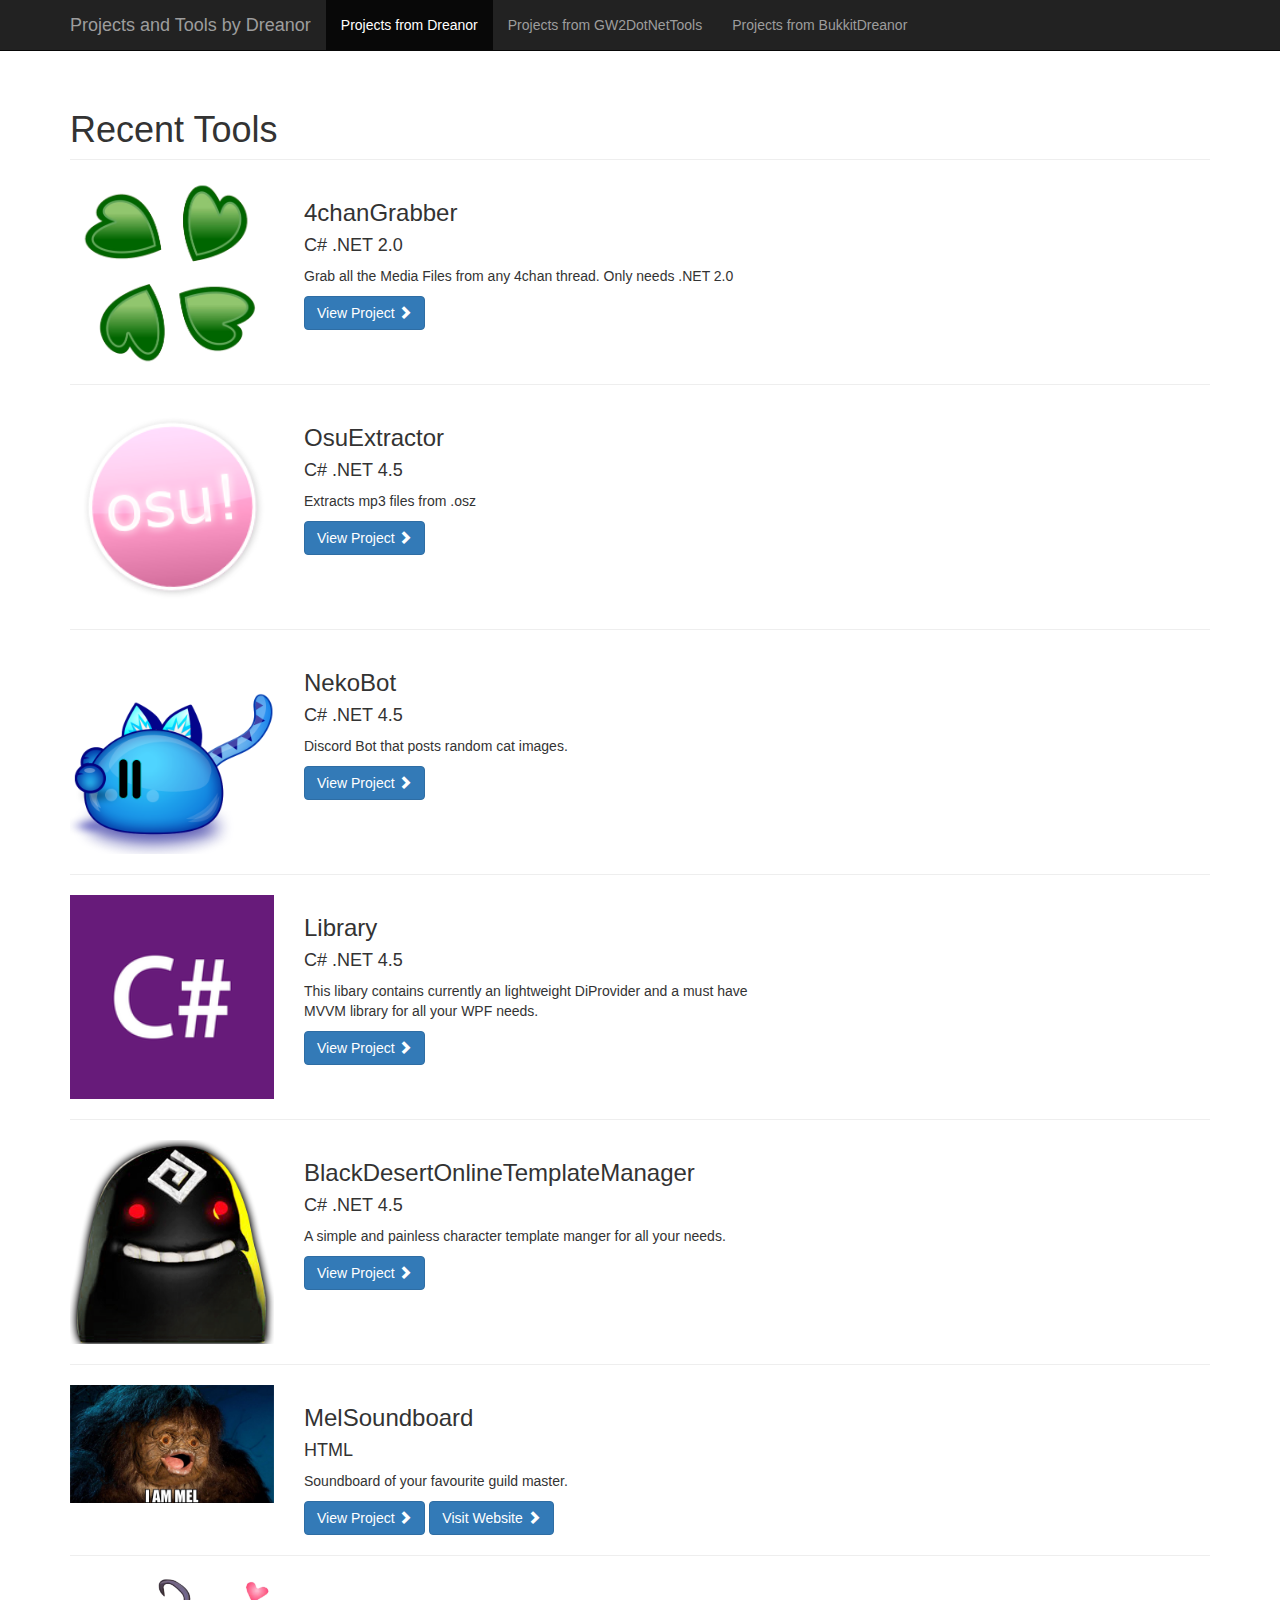
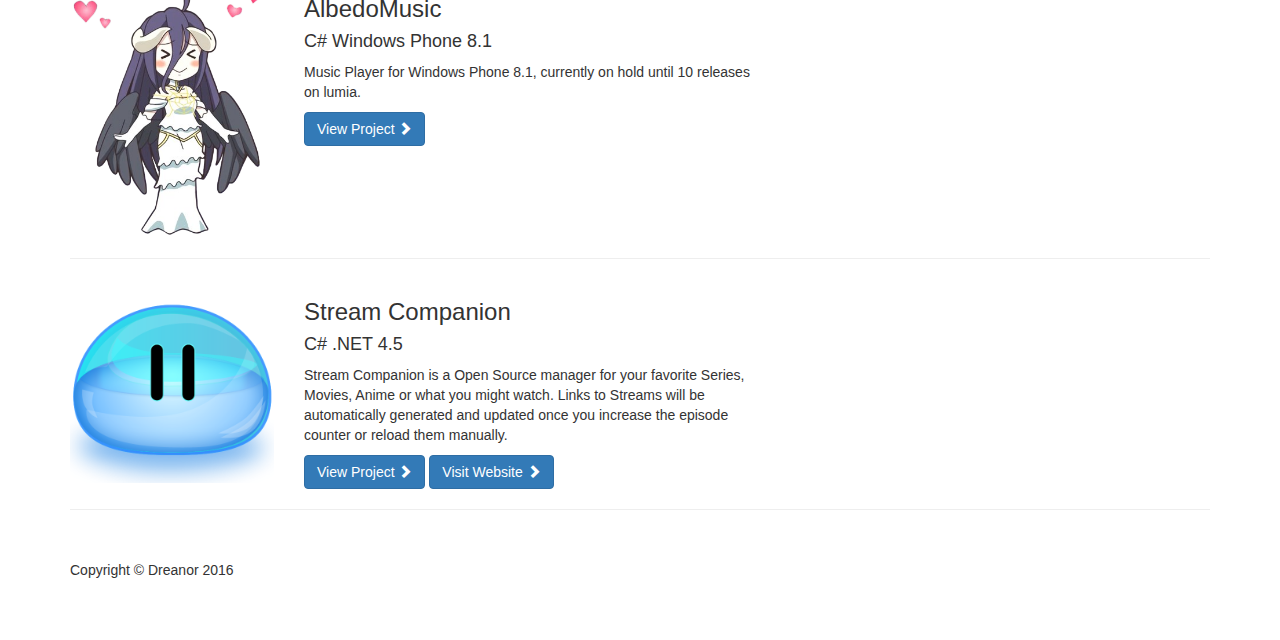
==== index.html @ 73c826e4 "Update index.html" ====
﻿<!DOCTYPE html>
<html lang="en">

<head>
	<meta charset="utf-8">
	<meta http-equiv="X-UA-Compatible" content="IE=edge">
	<meta name="viewport" content="width=device-width, initial-scale=1">
	<meta name="description" content="">
	<meta name="author" content="">

	<title>Projects and Tools by Dreanor</title>

	<!-- Bootstrap Core CSS -->
	<link href="css/bootstrap.min.css" rel="stylesheet">

	<!-- Custom CSS -->
	<link href="css/1-col-portfolio.css" rel="stylesheet">
</head>

<body>
	<nav class="navbar navbar-inverse navbar-fixed-top" role="navigation">
		<div class="container">
			<div class="navbar-header">
				<a class="navbar-brand">Projects and Tools by Dreanor</a>
			</div>
			<div class="collapse navbar-collapse" id="bs-example-navbar-collapse-1">
				<ul class="nav navbar-nav">
					<li class="active">
						<a href="index.html">Projects from Dreanor</a>
					</li>
					<li>
						<a href="pages/gw2dotnettools.html">Projects from GW2DotNetTools</a>
					</li>
					<li>
						<a href="pages/bukkitdreanor.html">Projects from BukkitDreanor</a>
					</li>
				</ul>
			</div>
		</div>
	</nav>

	<div class="container">
		<div class="row">
			<div class="col-lg-12">
				<h1 class="page-header">Recent Tools</h1>
			</div>
		</div>
		<div class="row">
			<div class="col-md-7">
				<a href="#">
					<img class="img-responsive" src="img/4changrabber.png" alt="">
				</a>
			</div>
			<div class="col-md-5">
				<h3>4chanGrabber</h3>
				<h4>C# .NET 2.0</h4>
				<p>Grab all the Media Files from any 4chan thread. Only needs .NET 2.0</p>
				<a class="btn btn-primary" href="https://github.com/dreanor/4chanGrabber">View Project <span class="glyphicon glyphicon-chevron-right"></span></a>
			</div>
		</div>
		<hr>
		<div class="row">
			<div class="col-md-7">
				<a href="#">
					<img class="img-responsive" src="img/osuextractor.png" alt="">
				</a>
			</div>
			<div class="col-md-5">
				<h3>OsuExtractor</h3>
				<h4>C# .NET 4.5</h4>
				<p>Extracts mp3 files from .osz</p>
				<a class="btn btn-primary" href="https://github.com/dreanor/OsuExtractor">View Project <span class="glyphicon glyphicon-chevron-right"></span></a>
			</div>
		</div>

		<hr>

	  <div class="row">
			<div class="col-md-7">
				<a href="#">
					<img class="img-responsive" src="img/nekobot.png" alt="">
				</a>
			</div>
			<div class="col-md-5">
				<h3>NekoBot</h3>
				<h4>C# .NET 4.5</h4>
				<p>Discord Bot that posts random cat images.</p>
				<a class="btn btn-primary" href="https://github.com/dreanor/NekoBot">View Project <span class="glyphicon glyphicon-chevron-right"></span></a>
			</div>
		</div>

		<hr>
		
		<div class="row">
			<div class="col-md-7">
				<a href="#">
					<img class="img-responsive" src="img/c.png" alt="">
				</a>
			</div>
			<div class="col-md-5">
				<h3>Library</h3>
				<h4>C# .NET 4.5</h4>
				<p>This libary contains currently an lightweight DiProvider and a must have MVVM library for all your WPF needs. </p>
				<a class="btn btn-primary" href="https://github.com/dreanor/Library">View Project <span class="glyphicon glyphicon-chevron-right"></span></a>
			</div>
		</div>

		<hr>

		<div class="row">
			<div class="col-md-7">
				<a href="#">
					<img class="img-responsive" src="img/bdotm.png" alt="">
				</a>
			</div>
			<div class="col-md-5">
				<h3>BlackDesertOnlineTemplateManager</h3>
				<h4>C# .NET 4.5</h4>
				<p>A simple and painless character template manger for all your needs.</p>
				<a class="btn btn-primary" href="https://github.com/dreanor/BlackDesertOnlineTemplateManager">View Project <span class="glyphicon glyphicon-chevron-right"></span></a>
			</div>
		</div>

		<hr>

		<div class="row">
			<div class="col-md-7">
				<a href="#">
					<img class="img-responsive" src="img/mel.jpg" alt="">
				</a>
			</div>
			<div class="col-md-5">
				<h3>MelSoundboard</h3>
				<h4>HTML</h4>
				<p>Soundboard of your favourite guild master.</p>
				<a class="btn btn-primary" href="https://github.com/dreanor/MelSoundboard">View Project <span class="glyphicon glyphicon-chevron-right"></span></a>
				<a class="btn btn-primary" href="http://dreanor.github.io/MelSoundboard/">Visit Website <span class="glyphicon glyphicon-chevron-right"></span></a>
			</div>
		</div>
		
		<hr>

		<div class="row">
			<div class="col-md-7">
				<a href="#">
					<img class="img-responsive" src="img/albedo.png" alt="">
				</a>
			</div>
			<div class="col-md-5">
				<h3>AlbedoMusic</h3>
				<h4>C# Windows Phone 8.1</h4>
				<p>Music Player for Windows Phone 8.1, currently on hold until 10 releases on lumia.</p>
				<a class="btn btn-primary" href="https://github.com/dreanor/AlbedoMusic">View Project <span class="glyphicon glyphicon-chevron-right"></span></a>
			</div>
		</div>
		
		<hr>

		<div class="row">
			<div class="col-md-7">
				<a href="#">
					<img class="img-responsive" src="img/streamcompanion.png" alt="">
				</a>
			</div>
			<div class="col-md-5">
				<h3>Stream Companion</h3>
				<h4>C# .NET 4.5</h4>
				<p>Stream Companion is a Open Source manager for your favorite Series, Movies, Anime or what you might watch. Links to Streams will be automatically generated and updated once you increase the episode counter or reload them manually.</p>
				<a class="btn btn-primary" href="https://github.com/dreanor/StreamCompanion">View Project <span class="glyphicon glyphicon-chevron-right"></span></a>
				<a class="btn btn-primary" href="http://dreanor.github.io/StreamCompanion/">Visit Website <span class="glyphicon glyphicon-chevron-right"></span></a>
			</div>
		</div>

		<hr>

		<!-- Footer -->
		<footer>
			<div class="row">
				<div class="col-lg-12">
					<p>Copyright &copy; Dreanor 2016</p>
				</div>
			</div>
			<!-- /.row -->
		</footer>

	</div>
	<!-- /.container -->

	<!-- jQuery -->
	<script src="js/jquery.js"></script>

	<!-- Bootstrap Core JavaScript -->
	<script src="js/bootstrap.min.js"></script>

</body>

</html>
---- css/1-col-portfolio.css ----
/*!
 * Start Bootstrap - 1 Col Portfolio HTML Template (http://startbootstrap.com)
 * Code licensed under the Apache License v2.0.
 * For details, see http://www.apache.org/licenses/LICENSE-2.0.
 */

body {
    padding-top: 70px; /* Required padding for .navbar-fixed-top. Remove if using .navbar-static-top. Change if height of navigation changes. */
}

footer {
    margin: 50px 0;
}
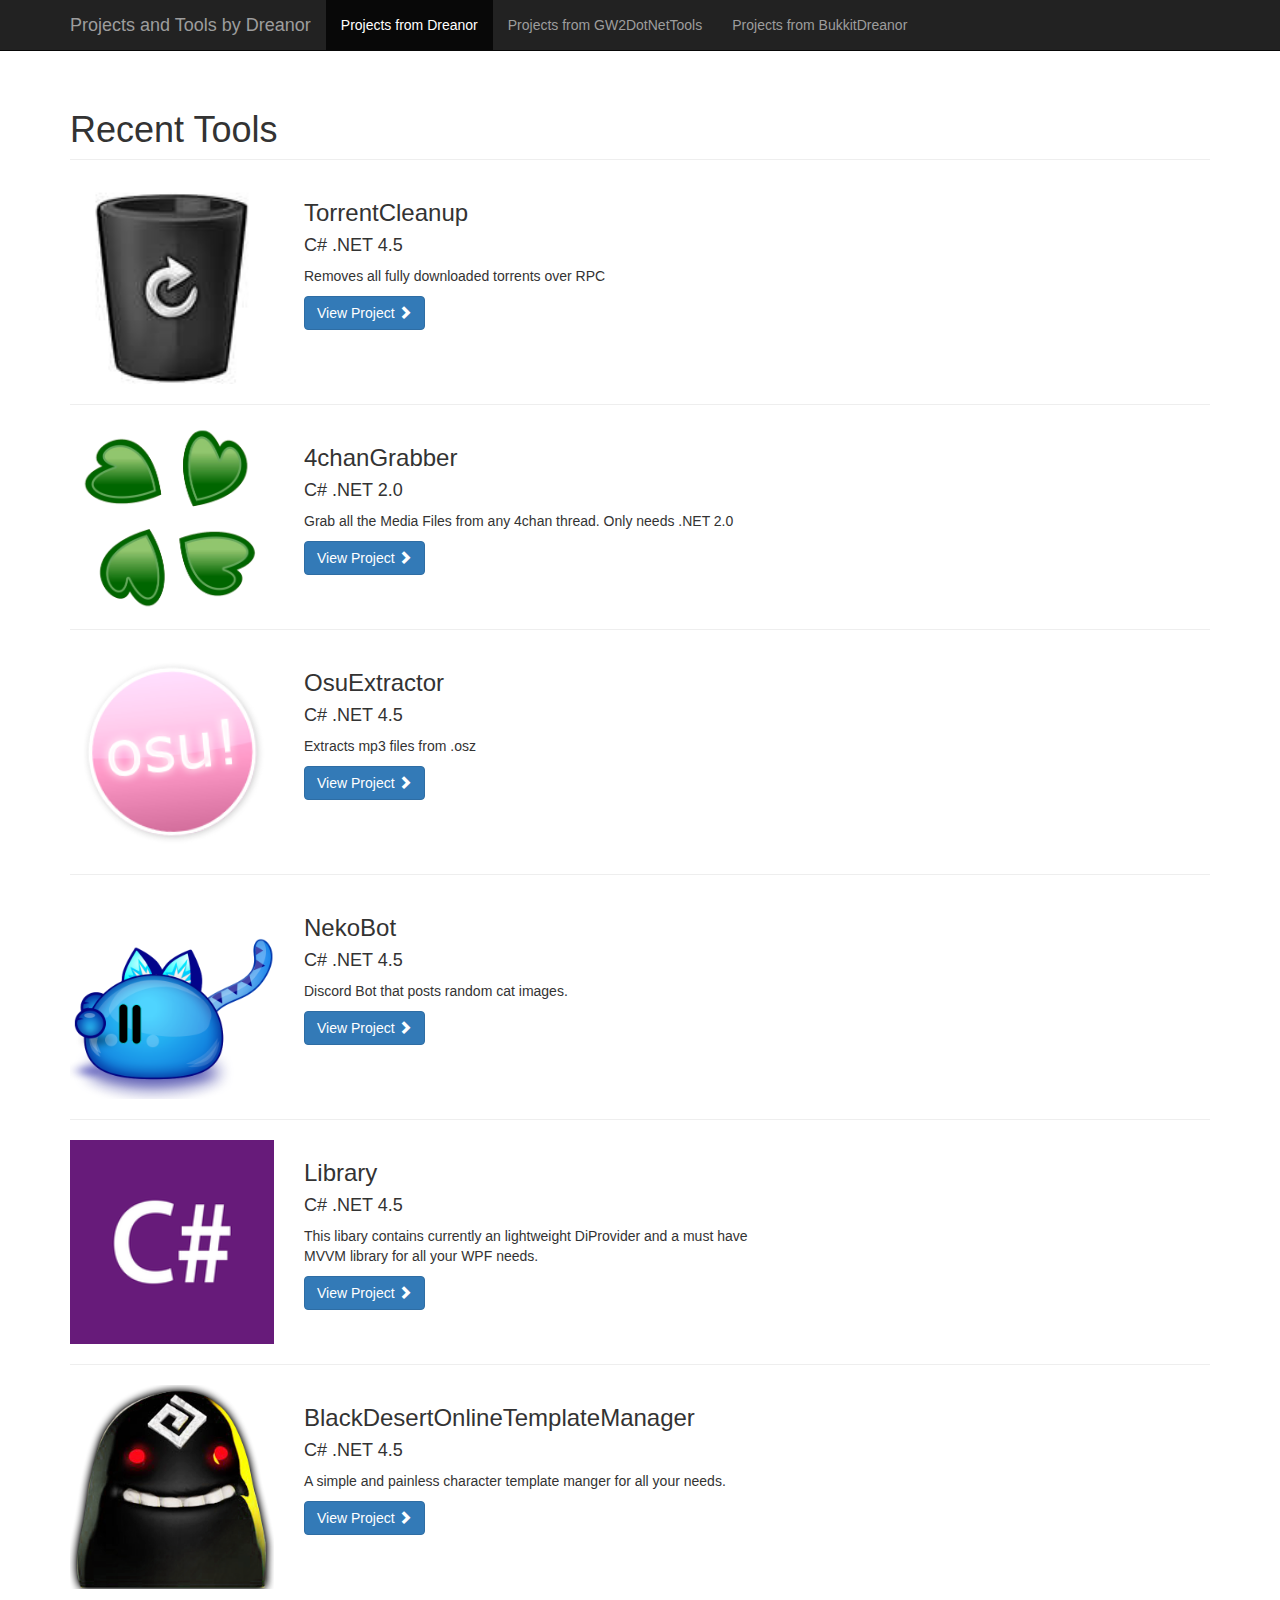
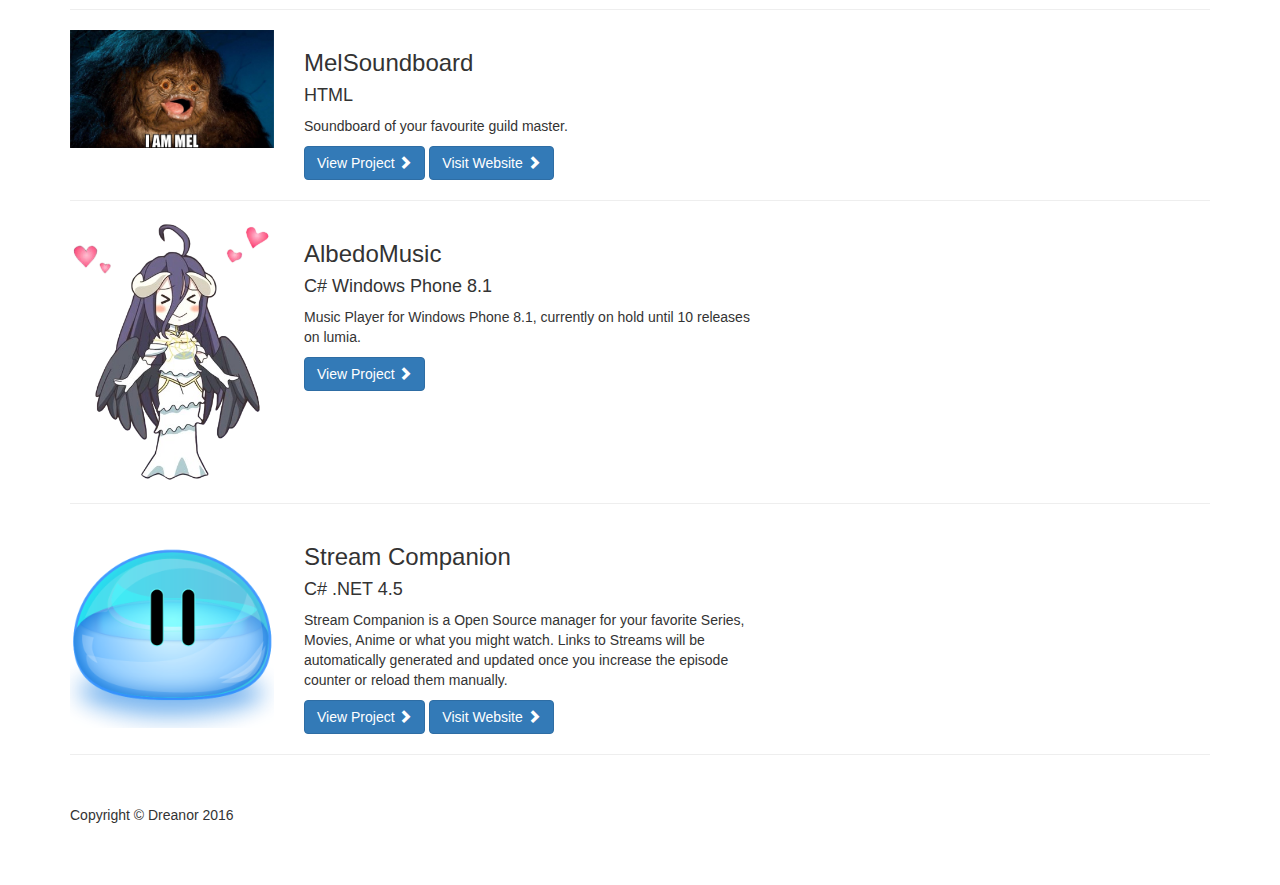
==== commit f26f5974: "added torrentcleanup" ====
--- a/index.html
+++ b/index.html
@@ -48,6 +48,20 @@
 		<div class="row">
 			<div class="col-md-7">
 				<a href="#">
+					<img class="img-responsive" src="img/TorrentCleanup.jpg" alt="">
+				</a>
+			</div>
+			<div class="col-md-5">
+				<h3>TorrentCleanup</h3>
+				<h4>C# .NET 4.5</h4>
+				<p>Removes all fully downloaded torrents over RPC</p>
+				<a class="btn btn-primary" href="https://github.com/dreanor/TorrentCleanup">View Project <span class="glyphicon glyphicon-chevron-right"></span></a>
+			</div>
+		</div>
+		<hr>
+		<div class="row">
+			<div class="col-md-7">
+				<a href="#">
 					<img class="img-responsive" src="img/4changrabber.png" alt="">
 				</a>
 			</div>
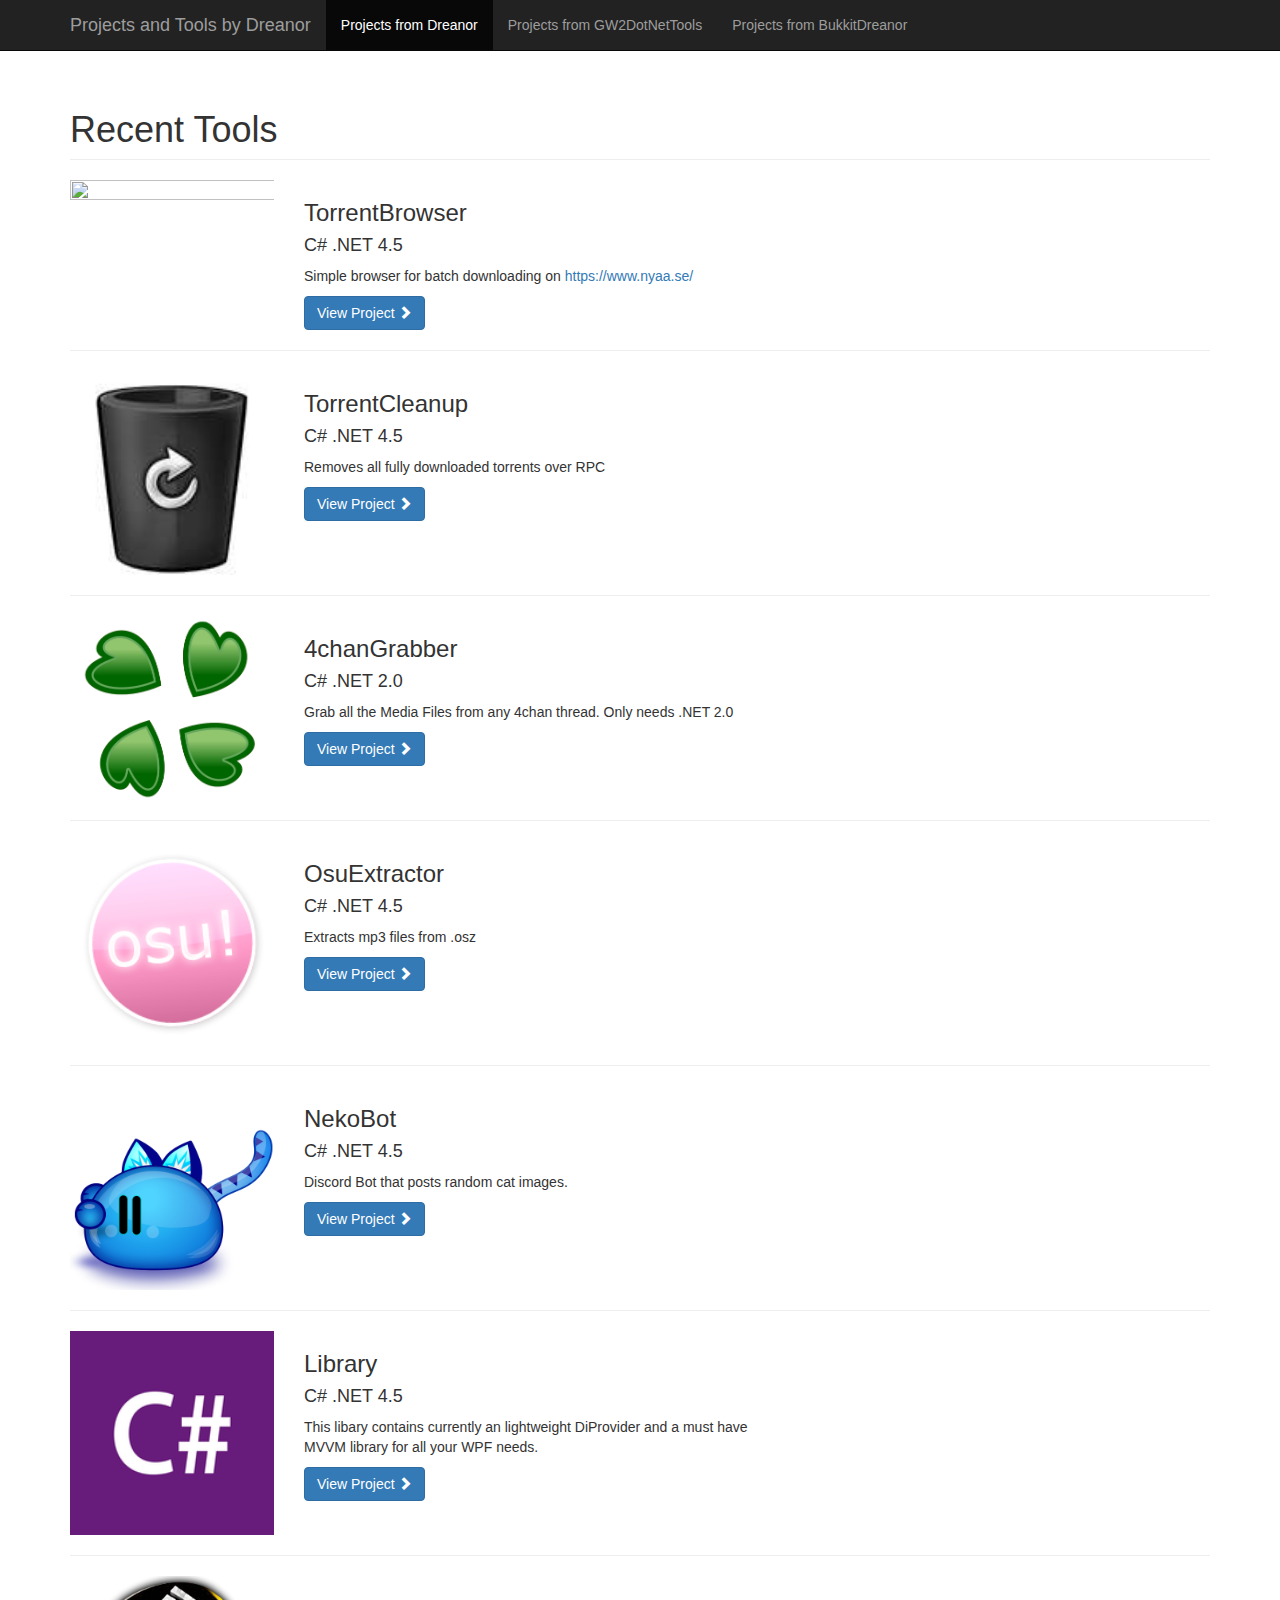
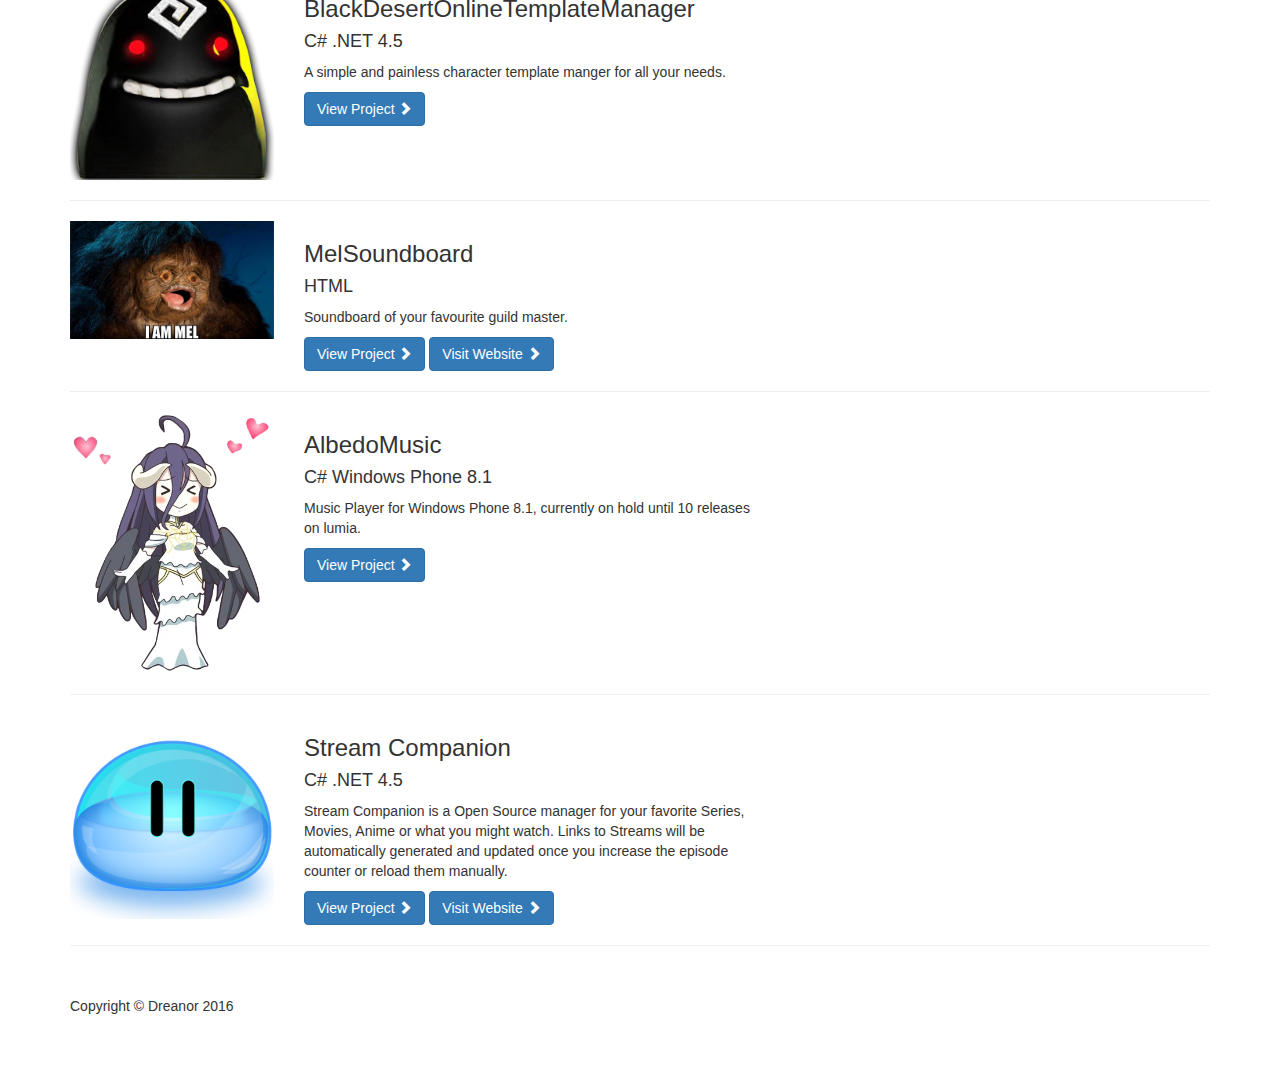
==== commit e5daa9c1: "added torrentbrowser" ====
--- a/index.html
+++ b/index.html
@@ -48,6 +48,20 @@
 		<div class="row">
 			<div class="col-md-7">
 				<a href="#">
+					<img class="img-responsive" src="img/TorrentBrowser.png" alt="">
+				</a>
+			</div>
+			<div class="col-md-5">
+				<h3>TorrentBrowser</h3>
+				<h4>C# .NET 4.5</h4>
+				<p>Simple browser for batch downloading on <a href="https://www.nyaa.se">https://www.nyaa.se/</a></p>
+				<a class="btn btn-primary" href="https://github.com/dreanor/TorrentBrowser">View Project <span class="glyphicon glyphicon-chevron-right"></span></a>
+			</div>
+		</div>
+		<hr>
+		<div class="row">
+			<div class="col-md-7">
+				<a href="#">
 					<img class="img-responsive" src="img/TorrentCleanup.jpg" alt="">
 				</a>
 			</div>
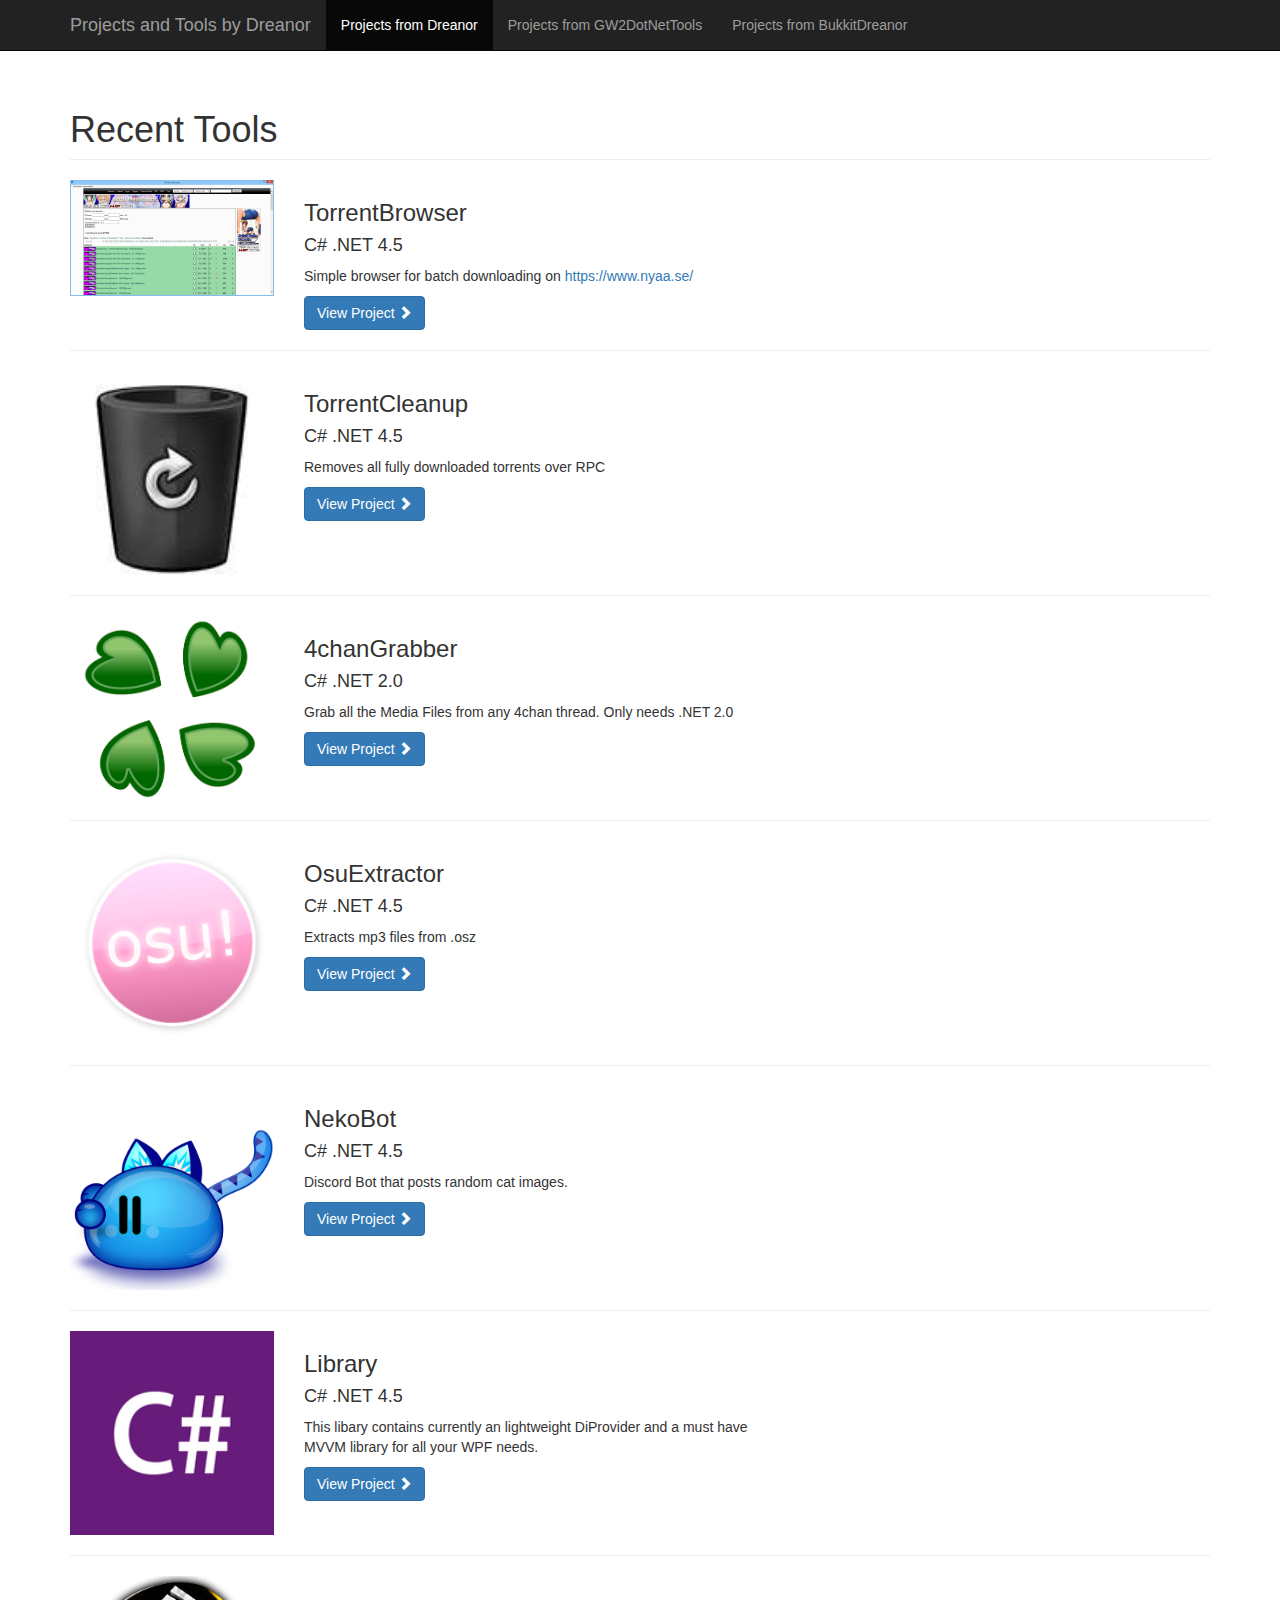
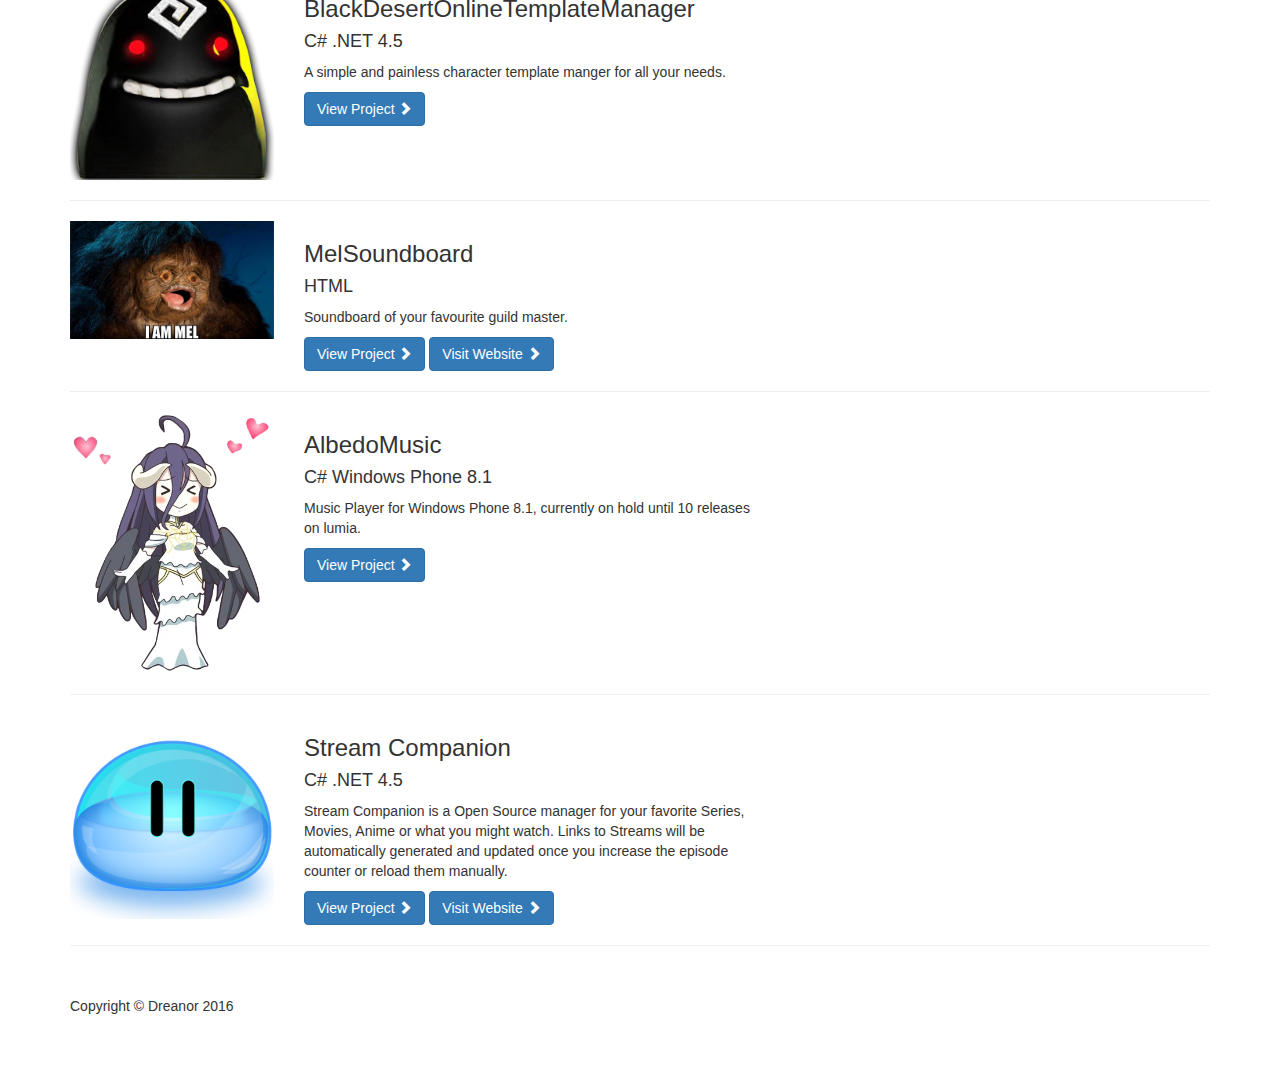
==== commit c0a82b52: "Update index.html" ====
--- a/index.html
+++ b/index.html
@@ -48,7 +48,7 @@
 		<div class="row">
 			<div class="col-md-7">
 				<a href="#">
-					<img class="img-responsive" src="img/TorrentBrowser.png" alt="">
+					<img class="img-responsive" src="img/torrentbrowser.png" alt="">
 				</a>
 			</div>
 			<div class="col-md-5">
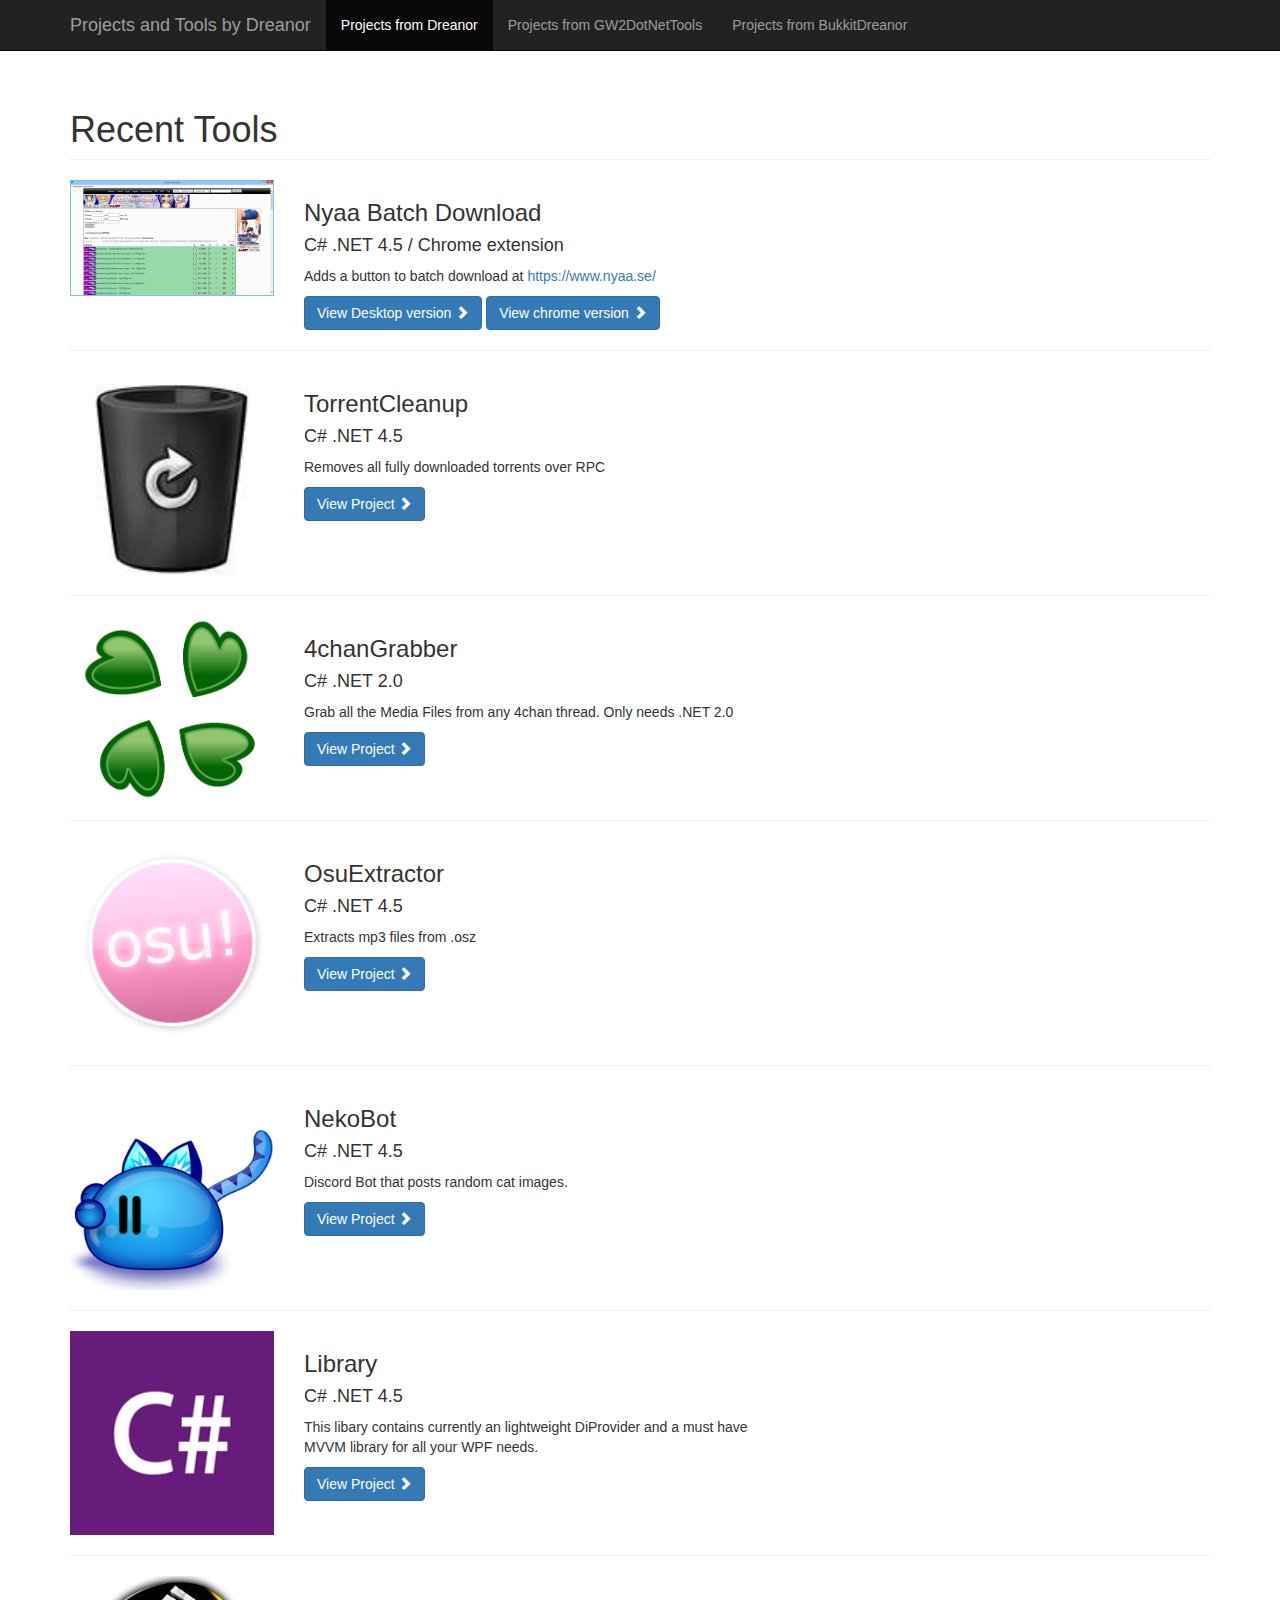
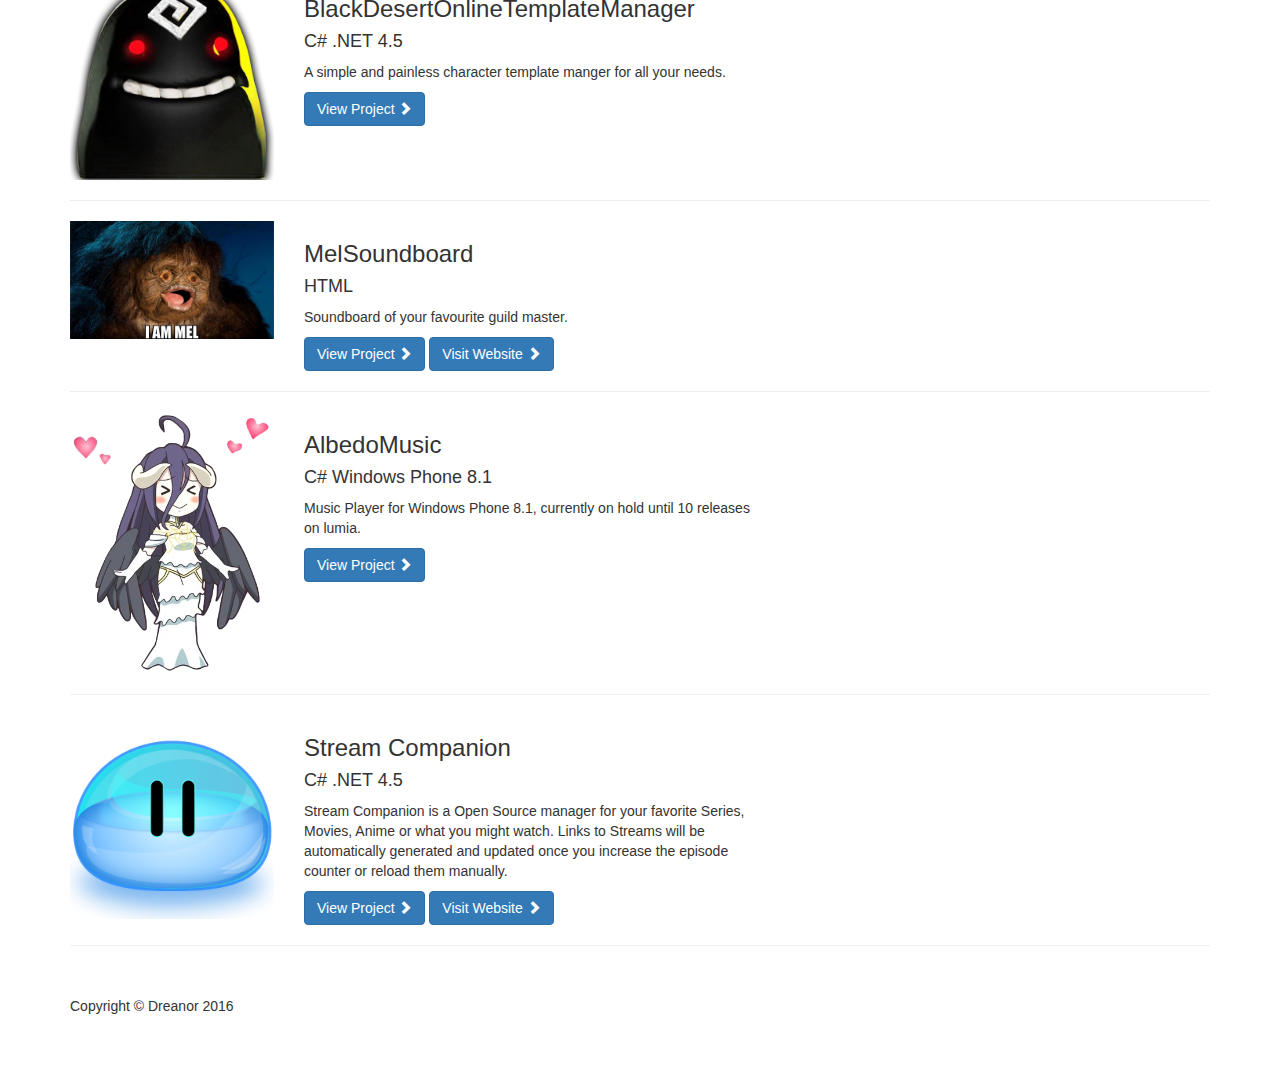
==== commit 987f3fb3: "Update index.html" ====
--- a/index.html
+++ b/index.html
@@ -52,10 +52,11 @@
 				</a>
 			</div>
 			<div class="col-md-5">
-				<h3>TorrentBrowser</h3>
-				<h4>C# .NET 4.5</h4>
-				<p>Simple browser for batch downloading on <a href="https://www.nyaa.se">https://www.nyaa.se/</a></p>
-				<a class="btn btn-primary" href="https://github.com/dreanor/TorrentBrowser">View Project <span class="glyphicon glyphicon-chevron-right"></span></a>
+				<h3>Nyaa Batch Download</h3>
+				<h4>C# .NET 4.5 / Chrome extension</h4>
+				<p>Adds a button to batch download at <a href="https://www.nyaa.se">https://www.nyaa.se/</a></p>
+				<a class="btn btn-primary" href="https://github.com/dreanor/NyaaBatchDownloadBrowser">View Desktop version <span class="glyphicon glyphicon-chevron-right"></span></a>
+				<a class="btn btn-primary" href="https://github.com/dreanor/NyaaBatchDownloadChrome">View chrome version <span class="glyphicon glyphicon-chevron-right"></span></a>
 			</div>
 		</div>
 		<hr>
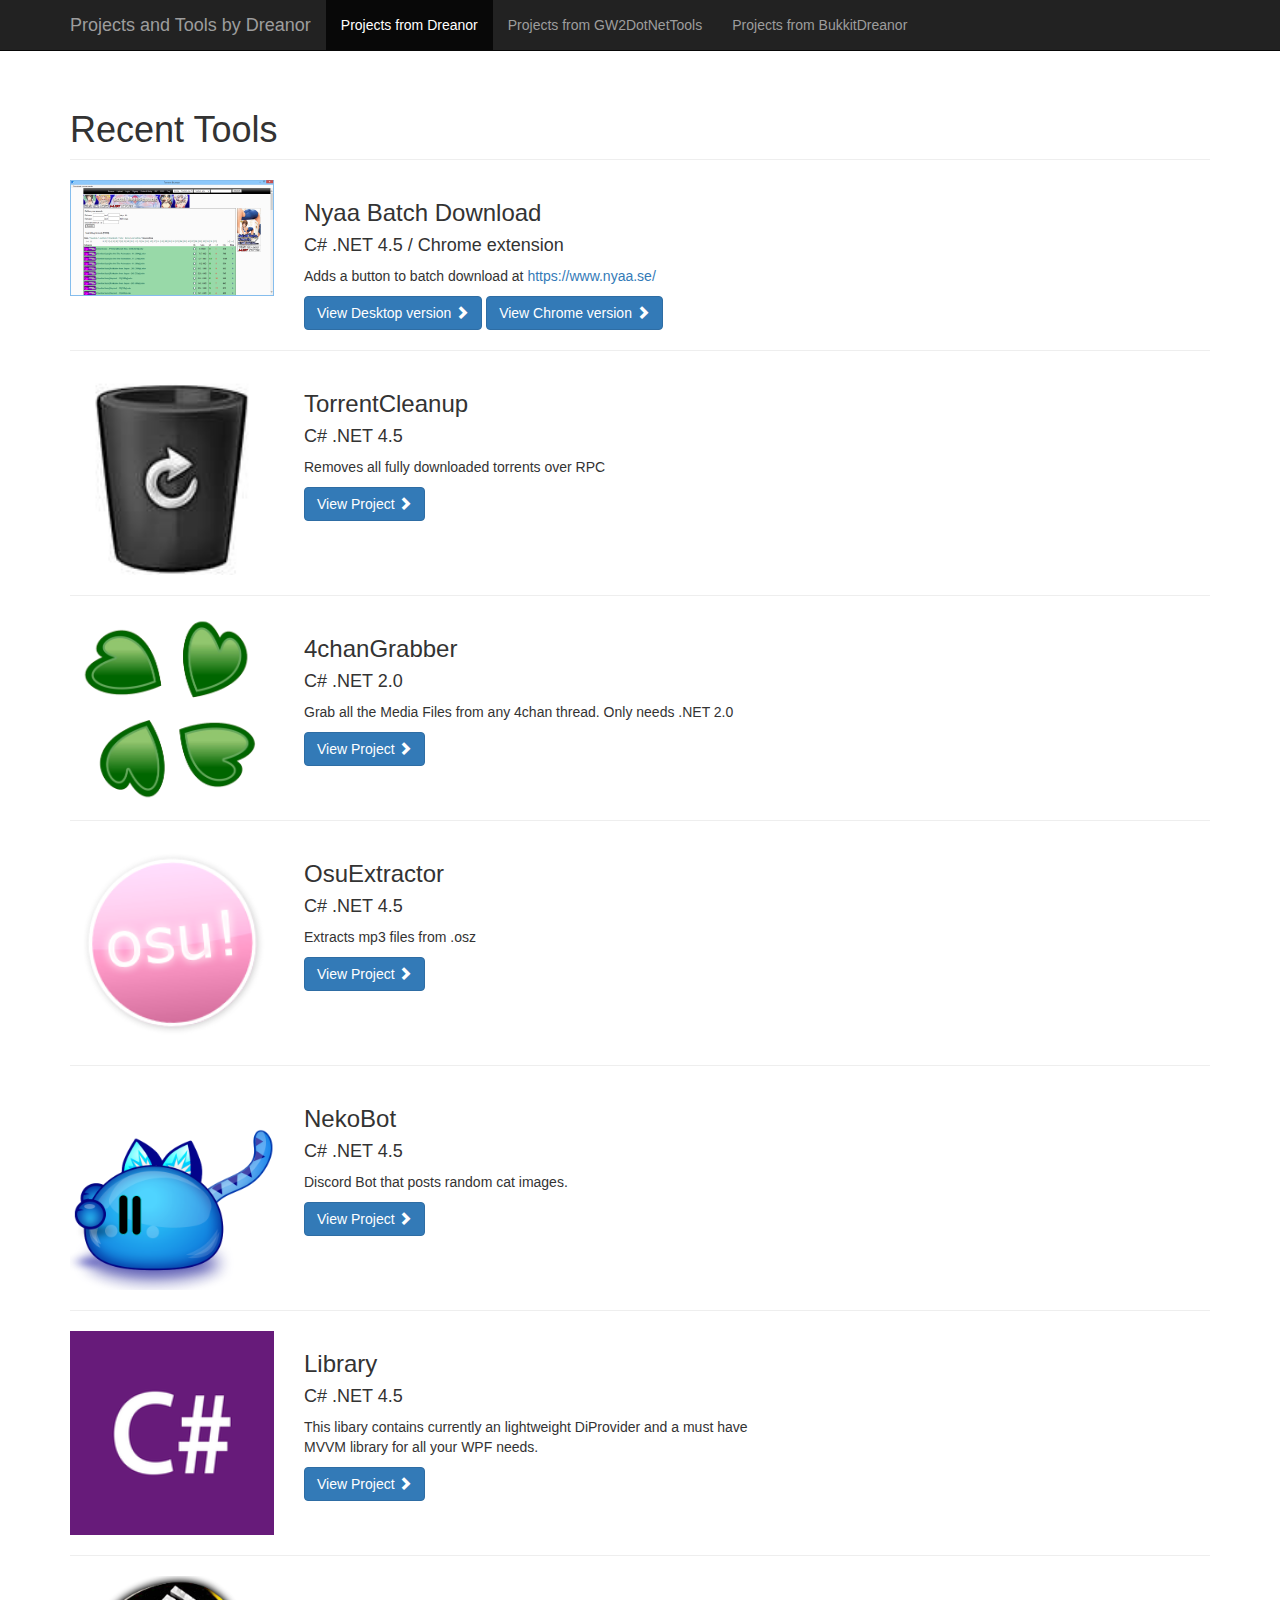
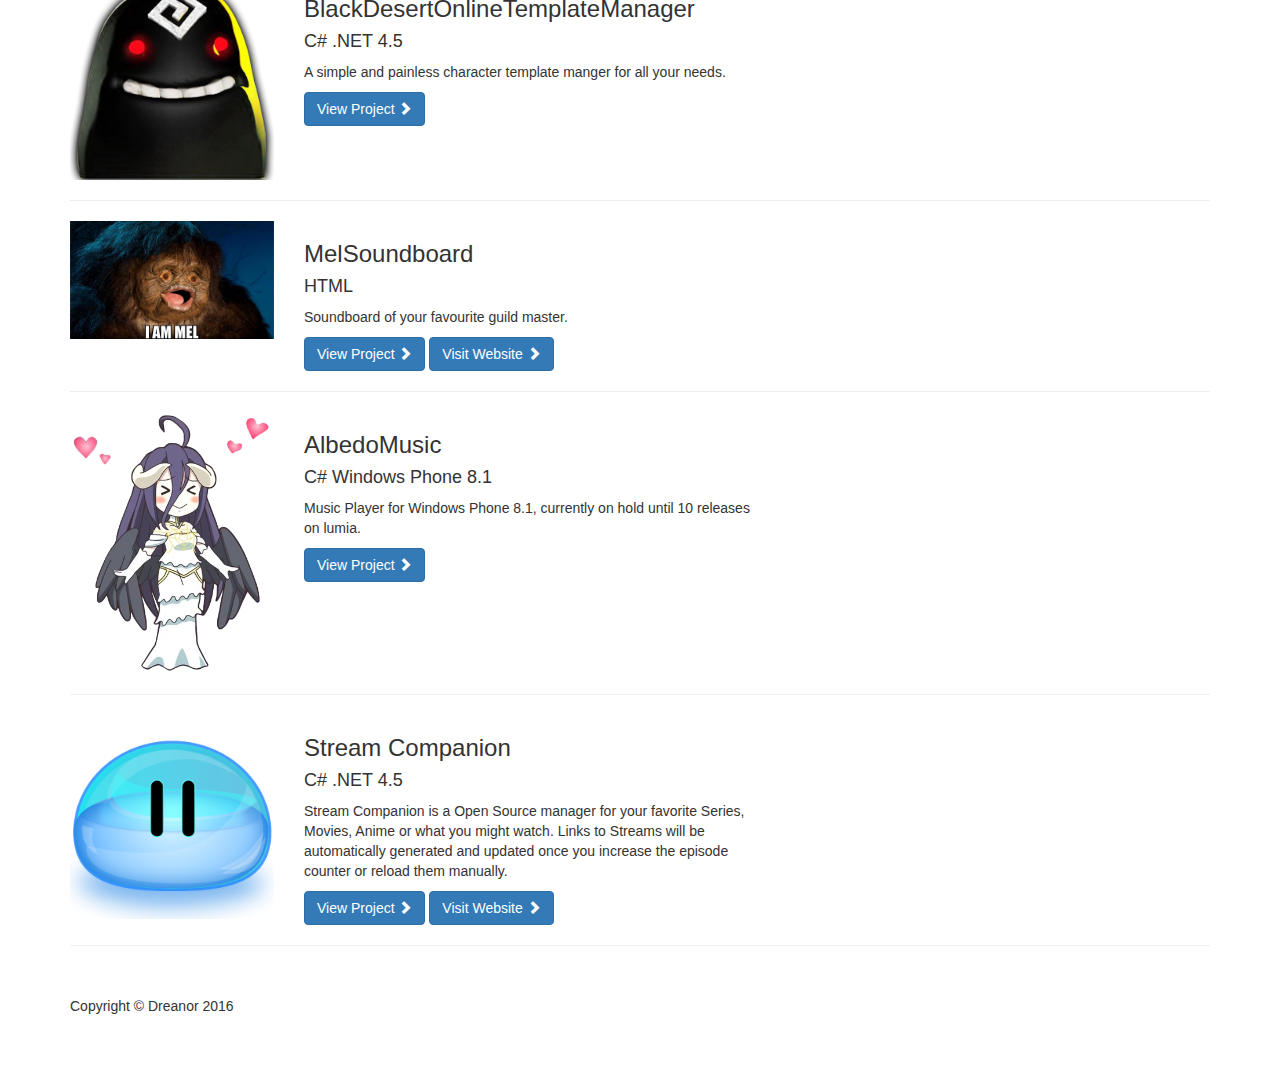
==== commit 0220e810: "Update index.html" ====
--- a/index.html
+++ b/index.html
@@ -56,7 +56,7 @@
 				<h4>C# .NET 4.5 / Chrome extension</h4>
 				<p>Adds a button to batch download at <a href="https://www.nyaa.se">https://www.nyaa.se/</a></p>
 				<a class="btn btn-primary" href="https://github.com/dreanor/NyaaBatchDownloadBrowser">View Desktop version <span class="glyphicon glyphicon-chevron-right"></span></a>
-				<a class="btn btn-primary" href="https://github.com/dreanor/NyaaBatchDownloadChrome">View chrome version <span class="glyphicon glyphicon-chevron-right"></span></a>
+				<a class="btn btn-primary" href="https://github.com/dreanor/NyaaBatchDownloadChrome">View Chrome version <span class="glyphicon glyphicon-chevron-right"></span></a>
 			</div>
 		</div>
 		<hr>
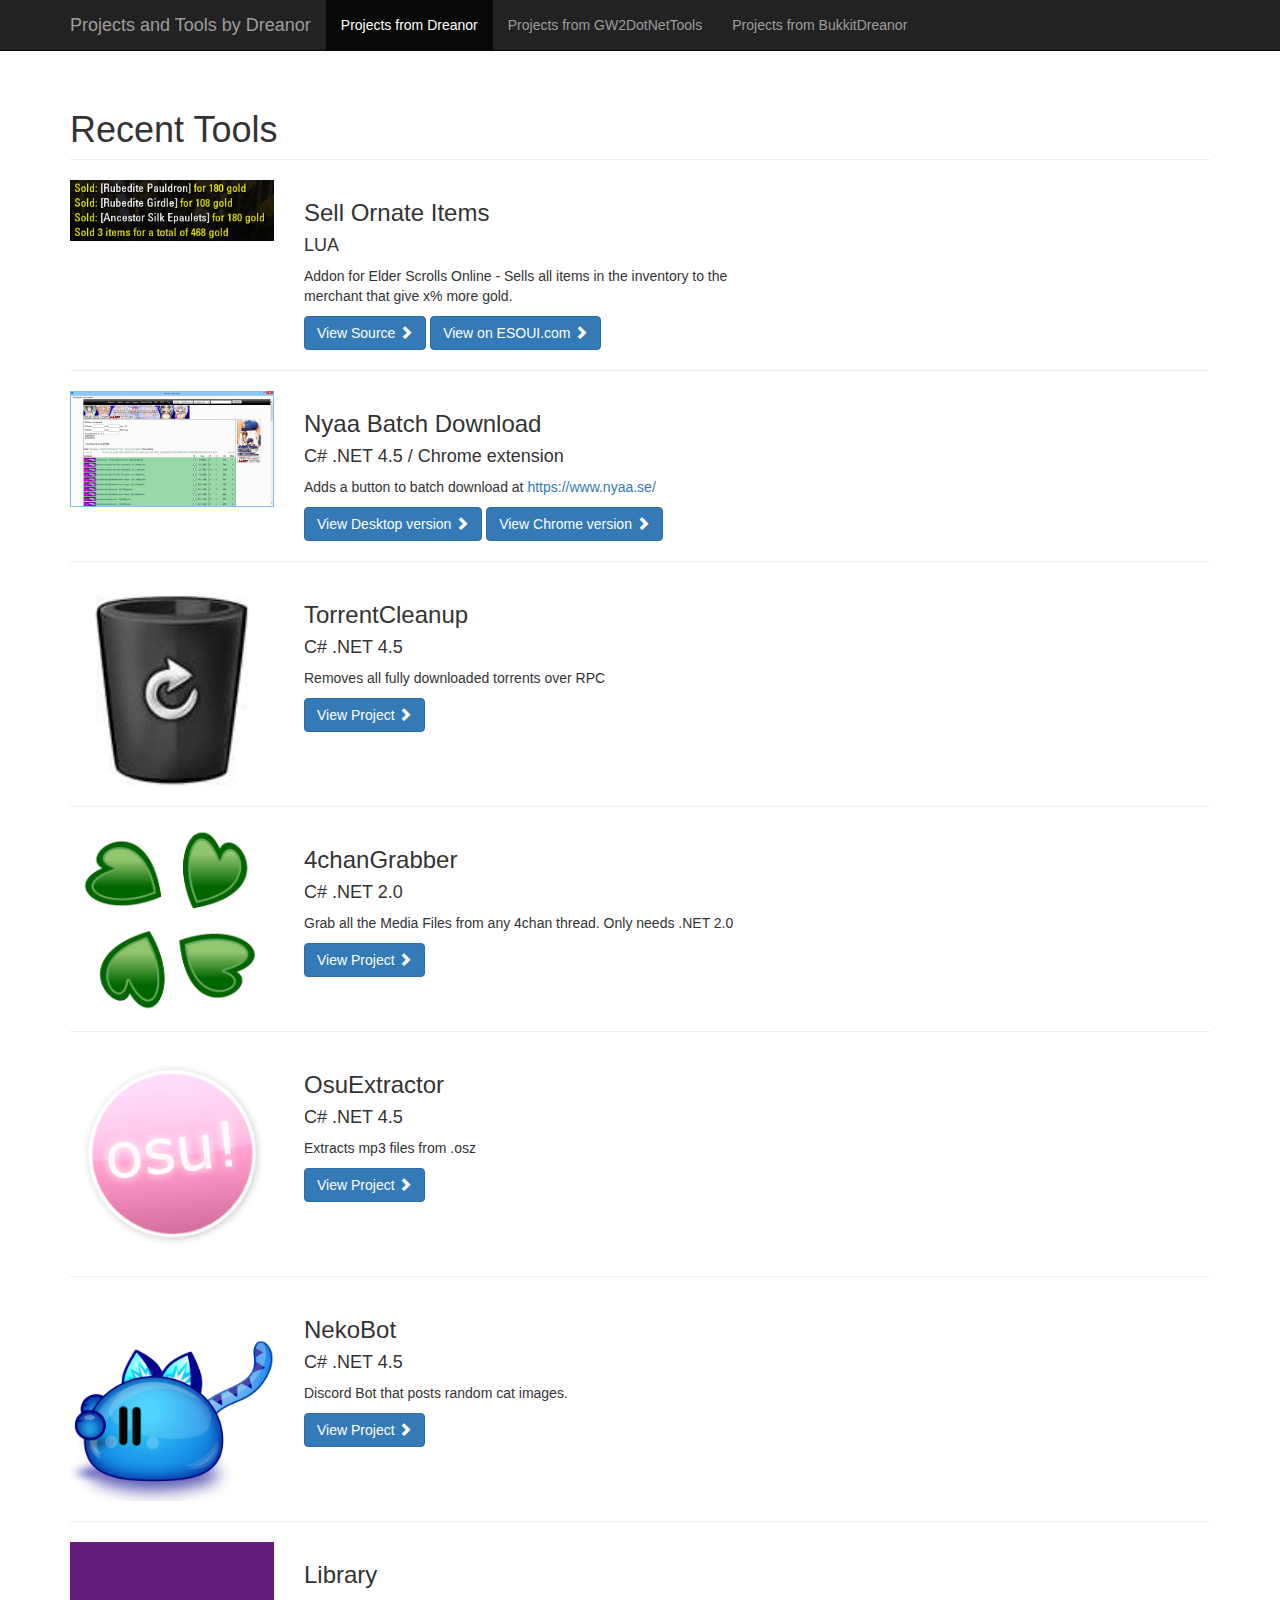
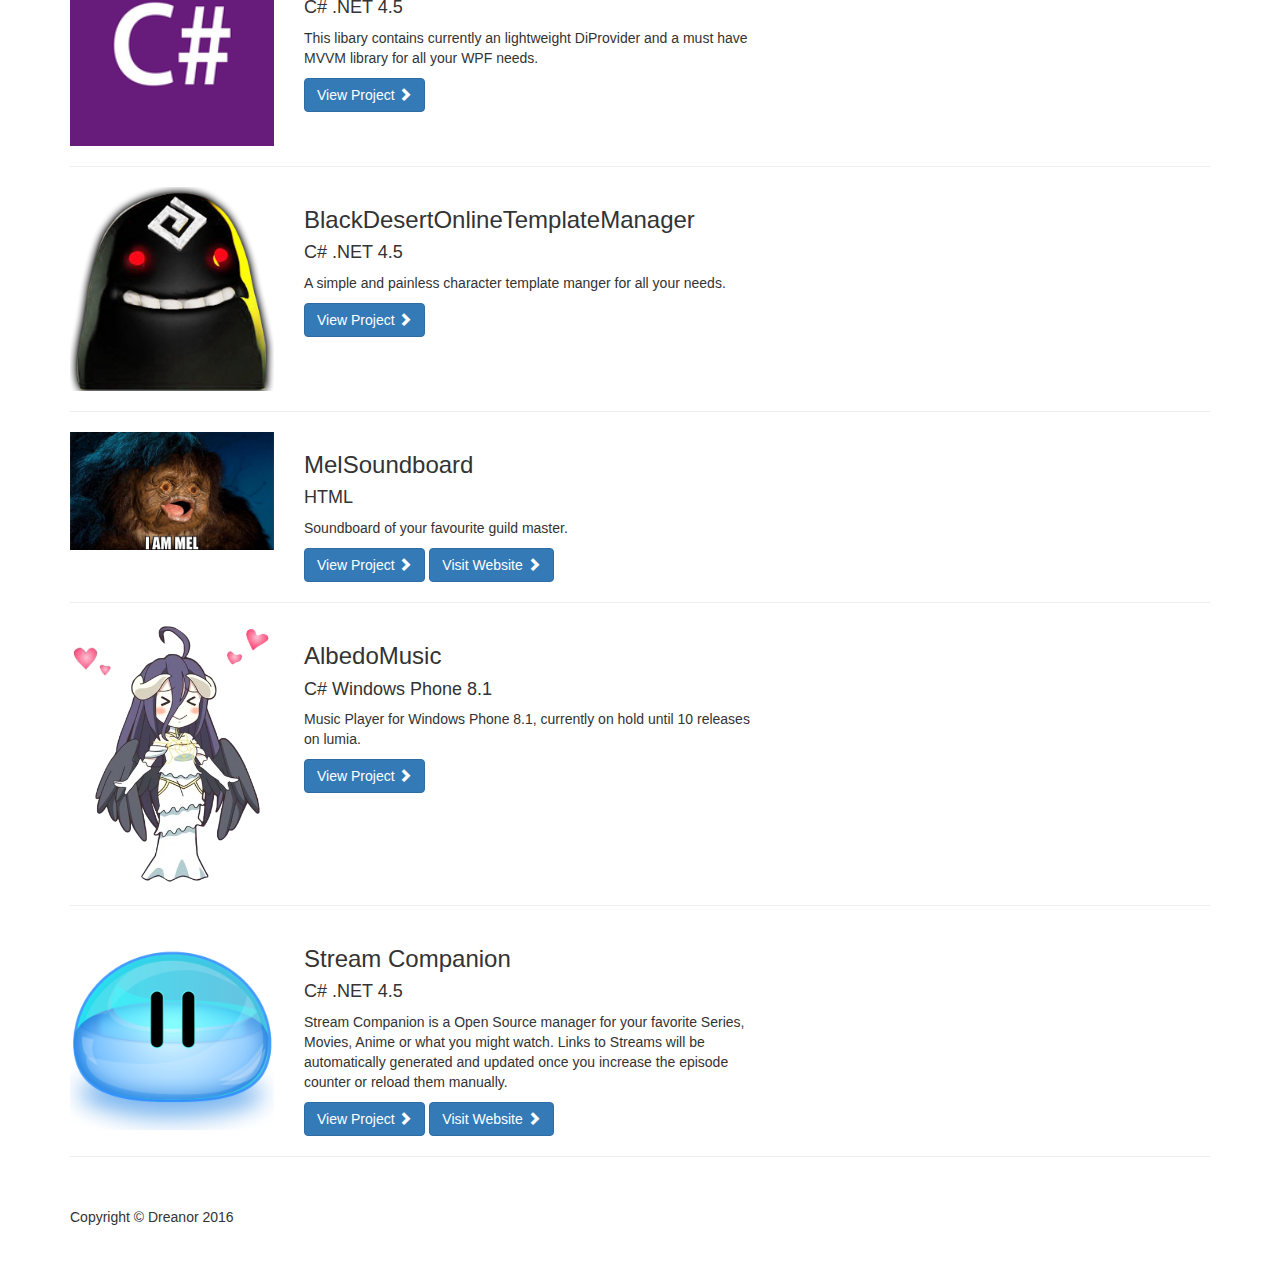
==== commit 66e3906e: "added lua" ====
--- a/index.html
+++ b/index.html
@@ -48,6 +48,21 @@
 		<div class="row">
 			<div class="col-md-7">
 				<a href="#">
+					<img class="img-responsive" src="img/SellOrnateItems.png" alt="">
+				</a>
+			</div>
+			<div class="col-md-5">
+				<h3>Sell Ornate Items</h3>
+				<h4>LUA</h4>
+				<p>Addon for Elder Scrolls Online - Sells all items in the inventory to the merchant that give x% more gold.</p>
+				<a class="btn btn-primary" href="https://github.com/dreanor/SellOrnateItems">View Source <span class="glyphicon glyphicon-chevron-right"></span></a>
+				<a class="btn btn-primary" href="http://www.esoui.com/downloads/info1561-SellOrnateItems.html">View on ESOUI.com <span class="glyphicon glyphicon-chevron-right"></span></a>
+			</div>
+		</div>
+		<hr>
+		<div class="row">
+			<div class="col-md-7">
+				<a href="#">
 					<img class="img-responsive" src="img/torrentbrowser.png" alt="">
 				</a>
 			</div>
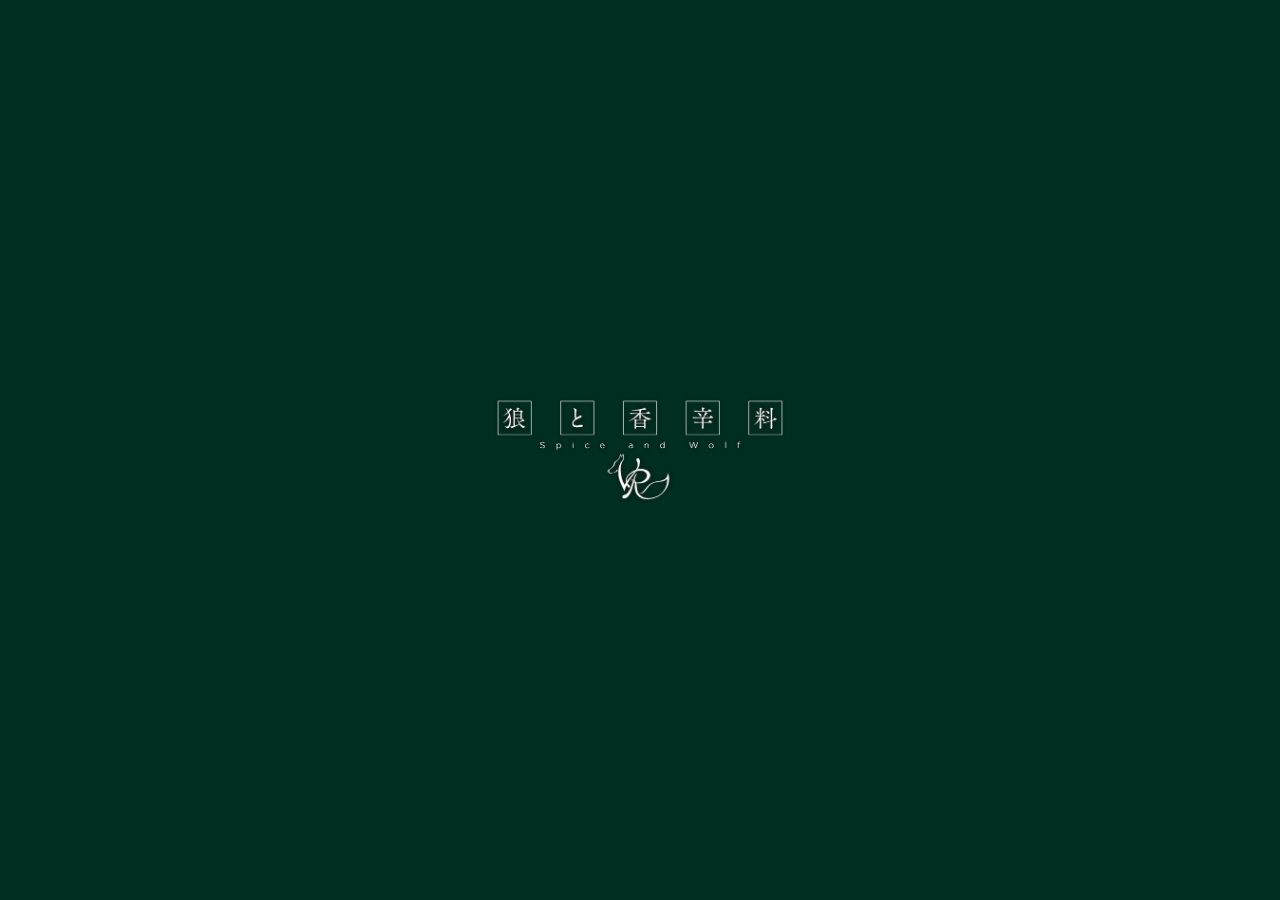
==== commit 13aeca8e: "." ====
--- a/index.html
+++ b/index.html
@@ -1,241 +1,19 @@
-﻿<!DOCTYPE html>
-<html lang="en">
-
-<head>
-	<meta charset="utf-8">
-	<meta http-equiv="X-UA-Compatible" content="IE=edge">
-	<meta name="viewport" content="width=device-width, initial-scale=1">
-	<meta name="description" content="">
-	<meta name="author" content="">
-
-	<title>Projects and Tools by Dreanor</title>
-
-	<!-- Bootstrap Core CSS -->
-	<link href="css/bootstrap.min.css" rel="stylesheet">
-
-	<!-- Custom CSS -->
-	<link href="css/1-col-portfolio.css" rel="stylesheet">
-</head>
-
-<body>
-	<nav class="navbar navbar-inverse navbar-fixed-top" role="navigation">
-		<div class="container">
-			<div class="navbar-header">
-				<a class="navbar-brand">Projects and Tools by Dreanor</a>
-			</div>
-			<div class="collapse navbar-collapse" id="bs-example-navbar-collapse-1">
-				<ul class="nav navbar-nav">
-					<li class="active">
-						<a href="index.html">Projects from Dreanor</a>
-					</li>
-					<li>
-						<a href="pages/gw2dotnettools.html">Projects from GW2DotNetTools</a>
-					</li>
-					<li>
-						<a href="pages/bukkitdreanor.html">Projects from BukkitDreanor</a>
-					</li>
-				</ul>
-			</div>
-		</div>
-	</nav>
-
-	<div class="container">
-		<div class="row">
-			<div class="col-lg-12">
-				<h1 class="page-header">Recent Tools</h1>
-			</div>
-		</div>
-		<div class="row">
-			<div class="col-md-7">
-				<a href="#">
-					<img class="img-responsive" src="img/SellOrnateItems.png" alt="">
-				</a>
-			</div>
-			<div class="col-md-5">
-				<h3>Sell Ornate Items</h3>
-				<h4>LUA</h4>
-				<p>Addon for Elder Scrolls Online - Sells all items in the inventory to the merchant that give x% more gold.</p>
-				<a class="btn btn-primary" href="https://github.com/dreanor/SellOrnateItems">View Source <span class="glyphicon glyphicon-chevron-right"></span></a>
-				<a class="btn btn-primary" href="http://www.esoui.com/downloads/info1561-SellOrnateItems.html">View on ESOUI.com <span class="glyphicon glyphicon-chevron-right"></span></a>
-			</div>
-		</div>
-		<hr>
-		<div class="row">
-			<div class="col-md-7">
-				<a href="#">
-					<img class="img-responsive" src="img/torrentbrowser.png" alt="">
-				</a>
-			</div>
-			<div class="col-md-5">
-				<h3>Nyaa Batch Download</h3>
-				<h4>C# .NET 4.5 / Chrome extension</h4>
-				<p>Adds a button to batch download at <a href="https://www.nyaa.se">https://www.nyaa.se/</a></p>
-				<a class="btn btn-primary" href="https://github.com/dreanor/NyaaBatchDownloadBrowser">View Desktop version <span class="glyphicon glyphicon-chevron-right"></span></a>
-				<a class="btn btn-primary" href="https://github.com/dreanor/NyaaBatchDownloadChrome">View Chrome version <span class="glyphicon glyphicon-chevron-right"></span></a>
-			</div>
-		</div>
-		<hr>
-		<div class="row">
-			<div class="col-md-7">
-				<a href="#">
-					<img class="img-responsive" src="img/TorrentCleanup.jpg" alt="">
-				</a>
-			</div>
-			<div class="col-md-5">
-				<h3>TorrentCleanup</h3>
-				<h4>C# .NET 4.5</h4>
-				<p>Removes all fully downloaded torrents over RPC</p>
-				<a class="btn btn-primary" href="https://github.com/dreanor/TorrentCleanup">View Project <span class="glyphicon glyphicon-chevron-right"></span></a>
-			</div>
-		</div>
-		<hr>
-		<div class="row">
-			<div class="col-md-7">
-				<a href="#">
-					<img class="img-responsive" src="img/4changrabber.png" alt="">
-				</a>
-			</div>
-			<div class="col-md-5">
-				<h3>4chanGrabber</h3>
-				<h4>C# .NET 2.0</h4>
-				<p>Grab all the Media Files from any 4chan thread. Only needs .NET 2.0</p>
-				<a class="btn btn-primary" href="https://github.com/dreanor/4chanGrabber">View Project <span class="glyphicon glyphicon-chevron-right"></span></a>
-			</div>
-		</div>
-		<hr>
-		<div class="row">
-			<div class="col-md-7">
-				<a href="#">
-					<img class="img-responsive" src="img/osuextractor.png" alt="">
-				</a>
-			</div>
-			<div class="col-md-5">
-				<h3>OsuExtractor</h3>
-				<h4>C# .NET 4.5</h4>
-				<p>Extracts mp3 files from .osz</p>
-				<a class="btn btn-primary" href="https://github.com/dreanor/OsuExtractor">View Project <span class="glyphicon glyphicon-chevron-right"></span></a>
-			</div>
-		</div>
-
-		<hr>
-
-	  <div class="row">
-			<div class="col-md-7">
-				<a href="#">
-					<img class="img-responsive" src="img/nekobot.png" alt="">
-				</a>
-			</div>
-			<div class="col-md-5">
-				<h3>NekoBot</h3>
-				<h4>C# .NET 4.5</h4>
-				<p>Discord Bot that posts random cat images.</p>
-				<a class="btn btn-primary" href="https://github.com/dreanor/NekoBot">View Project <span class="glyphicon glyphicon-chevron-right"></span></a>
-			</div>
-		</div>
-
-		<hr>
-		
-		<div class="row">
-			<div class="col-md-7">
-				<a href="#">
-					<img class="img-responsive" src="img/c.png" alt="">
-				</a>
-			</div>
-			<div class="col-md-5">
-				<h3>Library</h3>
-				<h4>C# .NET 4.5</h4>
-				<p>This libary contains currently an lightweight DiProvider and a must have MVVM library for all your WPF needs. </p>
-				<a class="btn btn-primary" href="https://github.com/dreanor/Library">View Project <span class="glyphicon glyphicon-chevron-right"></span></a>
-			</div>
-		</div>
-
-		<hr>
-
-		<div class="row">
-			<div class="col-md-7">
-				<a href="#">
-					<img class="img-responsive" src="img/bdotm.png" alt="">
-				</a>
-			</div>
-			<div class="col-md-5">
-				<h3>BlackDesertOnlineTemplateManager</h3>
-				<h4>C# .NET 4.5</h4>
-				<p>A simple and painless character template manger for all your needs.</p>
-				<a class="btn btn-primary" href="https://github.com/dreanor/BlackDesertOnlineTemplateManager">View Project <span class="glyphicon glyphicon-chevron-right"></span></a>
-			</div>
-		</div>
-
-		<hr>
-
-		<div class="row">
-			<div class="col-md-7">
-				<a href="#">
-					<img class="img-responsive" src="img/mel.jpg" alt="">
-				</a>
-			</div>
-			<div class="col-md-5">
-				<h3>MelSoundboard</h3>
-				<h4>HTML</h4>
-				<p>Soundboard of your favourite guild master.</p>
-				<a class="btn btn-primary" href="https://github.com/dreanor/MelSoundboard">View Project <span class="glyphicon glyphicon-chevron-right"></span></a>
-				<a class="btn btn-primary" href="http://dreanor.github.io/MelSoundboard/">Visit Website <span class="glyphicon glyphicon-chevron-right"></span></a>
-			</div>
-		</div>
-		
-		<hr>
-
-		<div class="row">
-			<div class="col-md-7">
-				<a href="#">
-					<img class="img-responsive" src="img/albedo.png" alt="">
-				</a>
-			</div>
-			<div class="col-md-5">
-				<h3>AlbedoMusic</h3>
-				<h4>C# Windows Phone 8.1</h4>
-				<p>Music Player for Windows Phone 8.1, currently on hold until 10 releases on lumia.</p>
-				<a class="btn btn-primary" href="https://github.com/dreanor/AlbedoMusic">View Project <span class="glyphicon glyphicon-chevron-right"></span></a>
-			</div>
-		</div>
-		
-		<hr>
-
-		<div class="row">
-			<div class="col-md-7">
-				<a href="#">
-					<img class="img-responsive" src="img/streamcompanion.png" alt="">
-				</a>
-			</div>
-			<div class="col-md-5">
-				<h3>Stream Companion</h3>
-				<h4>C# .NET 4.5</h4>
-				<p>Stream Companion is a Open Source manager for your favorite Series, Movies, Anime or what you might watch. Links to Streams will be automatically generated and updated once you increase the episode counter or reload them manually.</p>
-				<a class="btn btn-primary" href="https://github.com/dreanor/StreamCompanion">View Project <span class="glyphicon glyphicon-chevron-right"></span></a>
-				<a class="btn btn-primary" href="http://dreanor.github.io/StreamCompanion/">Visit Website <span class="glyphicon glyphicon-chevron-right"></span></a>
-			</div>
-		</div>
-
-		<hr>
-
-		<!-- Footer -->
-		<footer>
-			<div class="row">
-				<div class="col-lg-12">
-					<p>Copyright &copy; Dreanor 2016</p>
-				</div>
-			</div>
-			<!-- /.row -->
-		</footer>
-
-	</div>
-	<!-- /.container -->
-
-	<!-- jQuery -->
-	<script src="js/jquery.js"></script>
-
-	<!-- Bootstrap Core JavaScript -->
-	<script src="js/bootstrap.min.js"></script>
-
-</body>
-
+﻿<html>
+	<meta http-equiv="refresh" content="1;url=http://spicy-tails.net/saw-vr/" />
+	<head>
+		<title>Spice And Wolf VR</title>
+	</head>
+	
+	<style>
+	.center {
+		position: fixed;
+		top: 50%;
+		left: 50%;
+		transform: translate(-50%, -50%);
+		width: 300px;
+	}
+	</style>
+	<body style="background-color:#002f22;" onclick='window.location.href="http://spicy-tails.net/saw-vr/"'>
+		<img src="kv_maintitle.png" class="center"/>
+	</body>
 </html>
